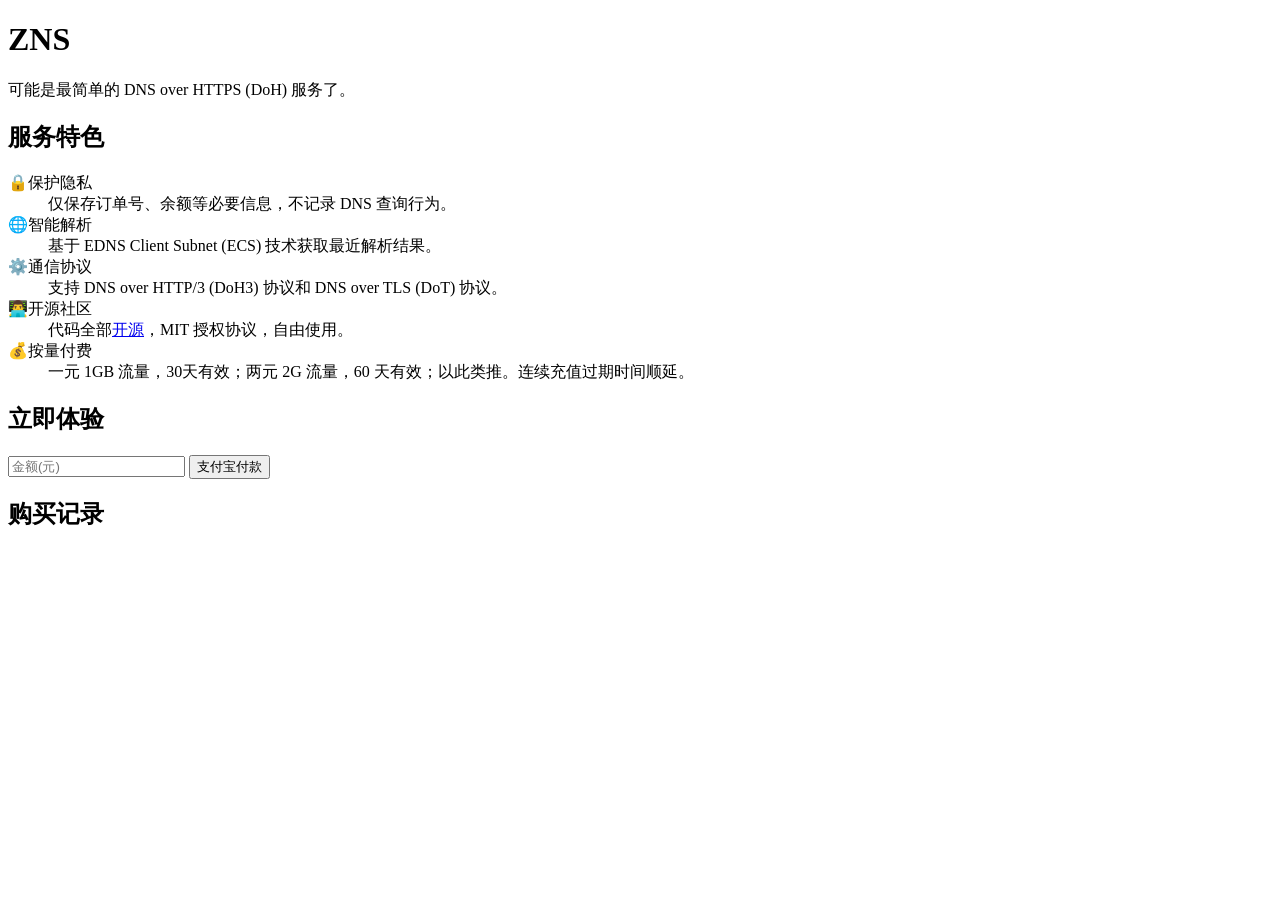
==== web/index.html @ 63d4cfe2 "优化订单样式" ====
<!doctype html>
<html lang="zh-CN">
  <head>
    <meta charset="utf-8">
    <meta name="viewport" content="user-scalable=no,
      initial-scale=1,
      maximum-scale=1,
      minimum-scale=1,
      width=device-width,
      height=device-height">
    <meta name="description" content="ZNS">
    <meta name="referrer" content="same-origin">
    <link rel="icon" href="/zns.svg">
    <link rel="stylesheet" href="/water.css">
    <link rel="stylesheet" href="/style.css">
  </head>
  <body>
    <h1>ZNS</h1>
    <p>可能是最简单的 DNS over HTTPS (DoH) 服务了。</p>
    <h2>服务特色</h2>
    <dl>
      <dt>🔒保护隐私</dt>
      <dd>仅保存订单号、余额等必要信息，不记录 DNS 查询行为。</dd>
      <dt>🌐智能解析</dt>
      <dd>基于 EDNS Client Subnet (ECS) 技术获取最近解析结果。</dd>
      <dt>⚙️通信协议</dt>
      <dd>支持 DNS over HTTP/3 (DoH3) 协议和 DNS over TLS (DoT) 协议。</dd>
      <dt>👨‍💻开源社区</dt>
      <dd>代码全部<a href="https://github.com/taoso/zns">开源</a>，MIT 授权协议，自由使用。</dd>
      <dt>💰按量付费</dt>
      <dd>一元 1GB 流量，30天有效；两元 2G 流量，60 天有效；以此类推。连续充值过期时间顺延。</dd>
    </dl>
    <h2>立即体验</h2>
    <input id="cents" type="number" placeholder="金额(元)" min="1">
    <button id="pay">支付宝付款</button>
    <div id="qr-msg"></div>
    <div id="qr"></div>
    <h2>购买记录</h2>
    <table><tbody id="tickets" style="display:none;width:100%;"></body></table>
  </body>
  <script src="/qrcode.js"></script>
  <script src="/app.js"></script>
</html>
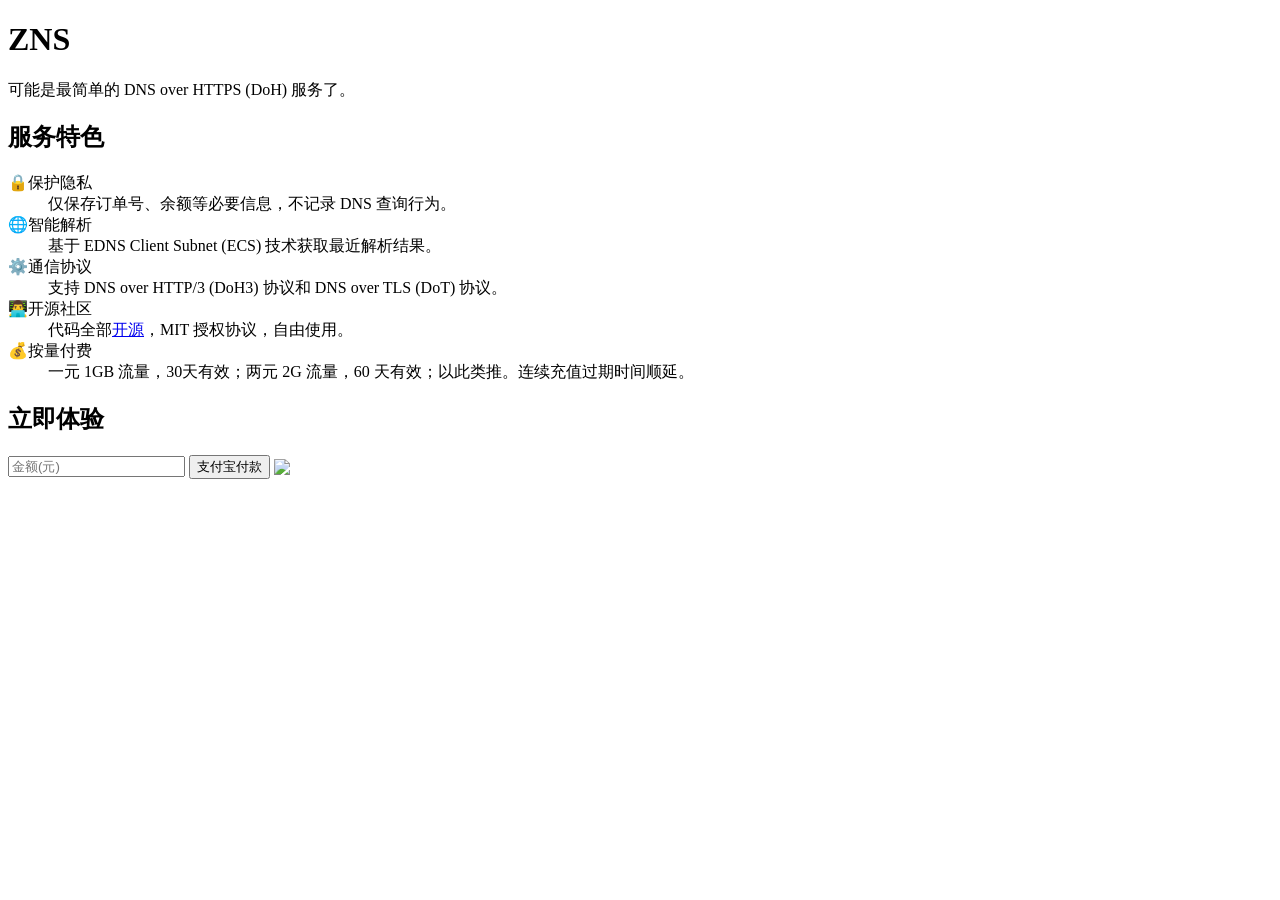
==== commit be9a0961: "添加支付宝图标" ====
--- a/web/index.html
+++ b/web/index.html
@@ -33,9 +33,14 @@
     <h2>立即体验</h2>
     <input id="cents" type="number" placeholder="金额(元)" min="1">
     <button id="pay">支付宝付款</button>
+    <img src="/alipay.png" style="
+      display: inline-block;
+      width: 2em;
+      vertical-align: middle;
+      ">
     <div id="qr-msg"></div>
     <div id="qr"></div>
-    <h2>购买记录</h2>
+    <h2 id="ticket-title" style="display:none;">购买记录</h2>
     <table><tbody id="tickets" style="display:none;width:100%;"></body></table>
   </body>
   <script src="/qrcode.js"></script>
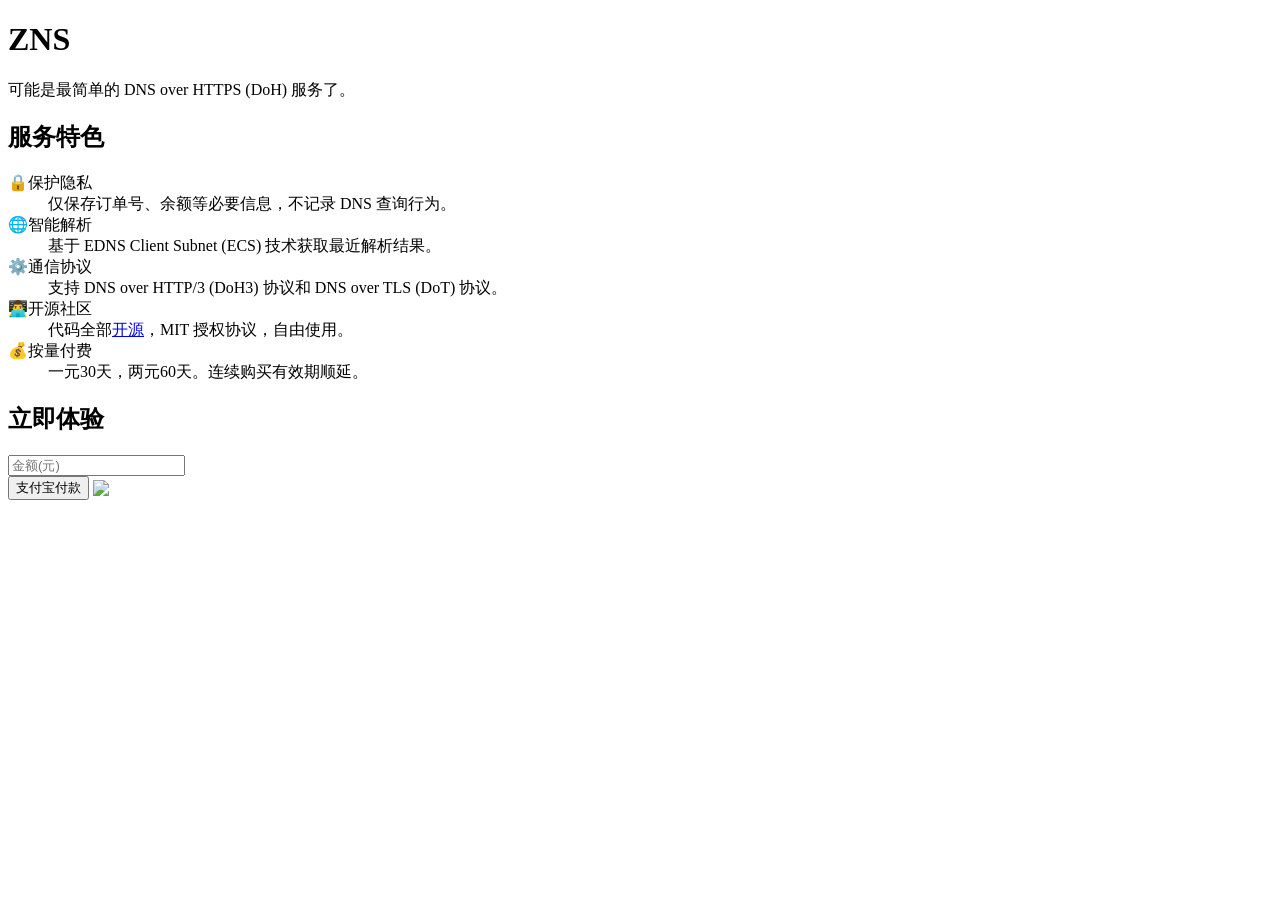
==== commit 86c84391: "页面支持购买高级会员" ====
--- a/web/index.html
+++ b/web/index.html
@@ -28,10 +28,17 @@
       <dt>👨‍💻开源社区</dt>
       <dd>代码全部<a href="https://github.com/taoso/zns">开源</a>，MIT 授权协议，自由使用。</dd>
       <dt>💰按量付费</dt>
-      <dd>一元 1GB 流量，30天有效；两元 2G 流量，60 天有效；以此类推。连续充值过期时间顺延。</dd>
+      <dd>一元30天，两元60天。连续购买有效期顺延。</dd>
     </dl>
     <h2>立即体验</h2>
     <input id="cents" type="number" placeholder="金额(元)" min="1">
+    <div id="vip" style="display:none;">
+    <input id="tier-0" data-tier="0" type="radio" checked name="tier"><label for="tier-0">普通会员</label>
+    <input id="tier-1" data-tier="1" type="radio" name="tier"><label for="tier-1">高级会员</label>
+    <p><strong>普通会员</strong>：仅限使用普通节点和基础功能。</p>
+    <p><strong>高级会员</strong>：三倍价格，一元10天。可以使用优化节点，支持 IPv4/IPv6 双栈，且支持广告过滤。</p>
+    </div>
+    <br>
     <button id="pay">支付宝付款</button>
     <img src="/alipay.png" style="
       display: inline-block;
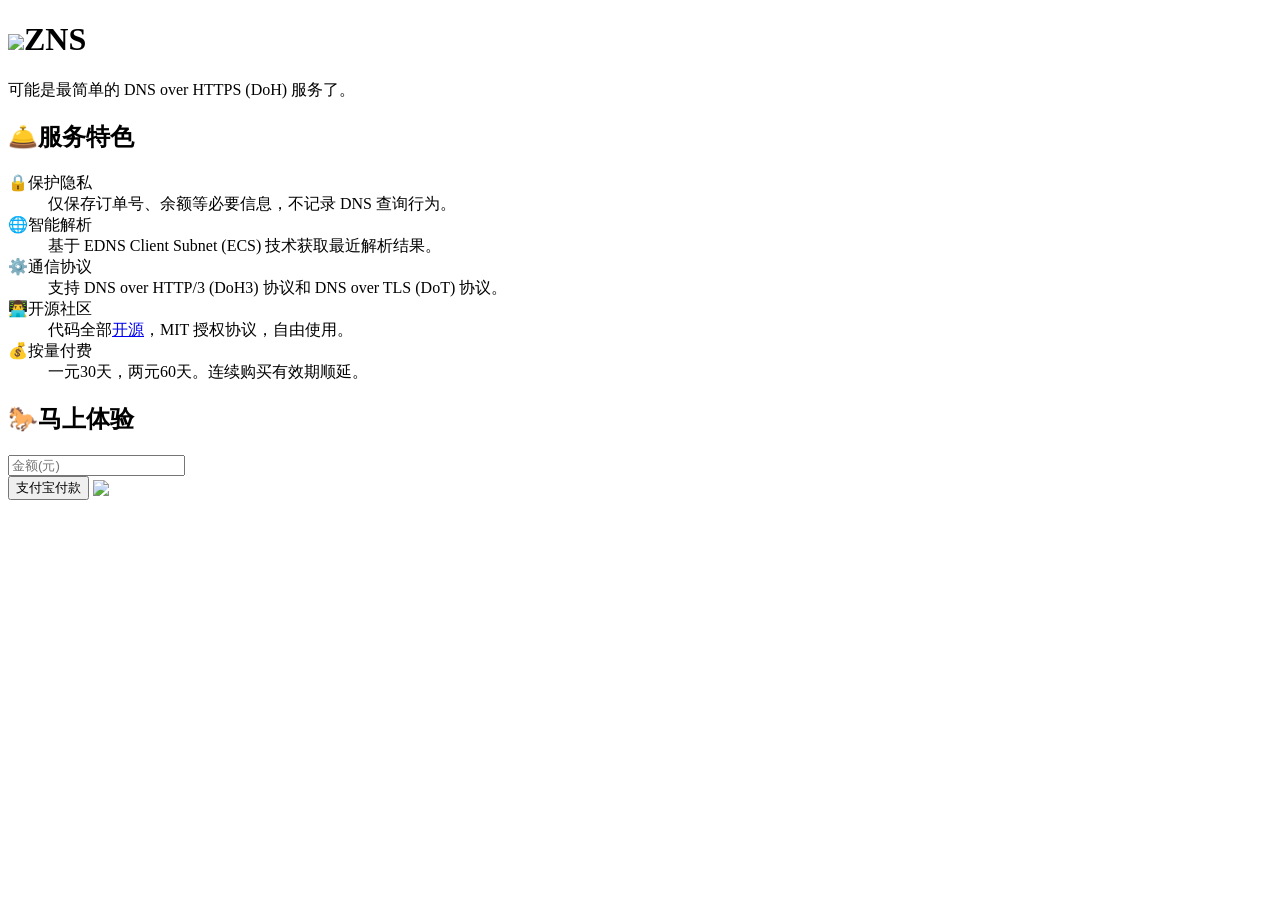
==== commit a02a74df: "加点美化图标" ====
--- a/web/index.html
+++ b/web/index.html
@@ -15,9 +15,9 @@
     <link rel="stylesheet" href="/style.css">
   </head>
   <body>
-    <h1>ZNS</h1>
+    <h1><img class="logo" src="/zns.svg">ZNS</h1>
     <p>可能是最简单的 DNS over HTTPS (DoH) 服务了。</p>
-    <h2>服务特色</h2>
+    <h2>🛎️服务特色</h2>
     <dl>
       <dt>🔒保护隐私</dt>
       <dd>仅保存订单号、余额等必要信息，不记录 DNS 查询行为。</dd>
@@ -30,13 +30,13 @@
       <dt>💰按量付费</dt>
       <dd>一元30天，两元60天。连续购买有效期顺延。</dd>
     </dl>
-    <h2>立即体验</h2>
+    <h2>🐎马上体验</h2>
     <input id="cents" type="number" placeholder="金额(元)" min="1">
     <div id="vip" style="display:none;">
-    <input id="tier-0" data-tier="0" type="radio" checked name="tier"><label for="tier-0">普通会员</label>
-    <input id="tier-1" data-tier="1" type="radio" name="tier"><label for="tier-1">高级会员</label>
-    <p><strong>普通会员</strong>：仅限使用普通节点和基础功能。</p>
-    <p><strong>高级会员</strong>：三倍价格，一元10天。可以使用优化节点，支持 IPv4/IPv6 双栈，且支持广告过滤。</p>
+    <input id="tier-0" data-tier="0" type="radio" checked name="tier"><label for="tier-0">基础版</label>
+    <input id="tier-1" data-tier="1" type="radio" name="tier"><label for="tier-1">高级版</label>
+    <p><strong>基础版</strong>：仅限使用基础节点和基础功能。</p>
+    <p><strong>高级版</strong>：三倍价格，一元10天。可以使用优化节点，支持 IPv4/IPv6 双栈，且支持广告过滤。</p>
     </div>
     <br>
     <button id="pay">支付宝付款</button>
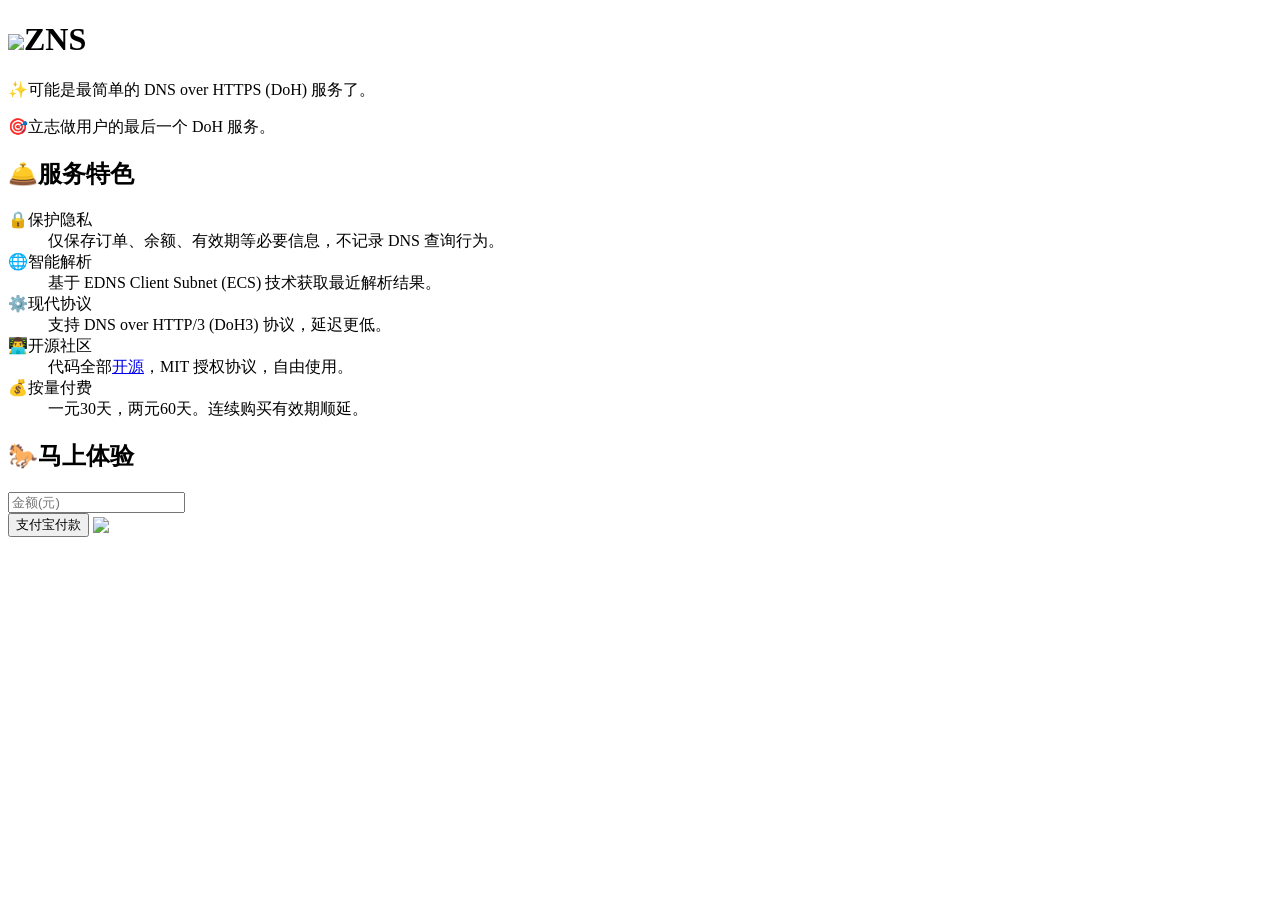
==== commit f9056abe: "添加服务愿景" ====
--- a/web/index.html
+++ b/web/index.html
@@ -16,15 +16,16 @@
   </head>
   <body>
     <h1><img class="logo" src="/zns.svg">ZNS</h1>
-    <p>可能是最简单的 DNS over HTTPS (DoH) 服务了。</p>
+    <p>✨可能是最简单的 DNS over HTTPS (DoH) 服务了。</p>
+    <p>🎯立志做用户的最后一个 DoH 服务。</p>
     <h2>🛎️服务特色</h2>
     <dl>
       <dt>🔒保护隐私</dt>
-      <dd>仅保存订单号、余额等必要信息，不记录 DNS 查询行为。</dd>
+      <dd>仅保存订单、余额、有效期等必要信息，不记录 DNS 查询行为。</dd>
       <dt>🌐智能解析</dt>
       <dd>基于 EDNS Client Subnet (ECS) 技术获取最近解析结果。</dd>
-      <dt>⚙️通信协议</dt>
-      <dd>支持 DNS over HTTP/3 (DoH3) 协议和 DNS over TLS (DoT) 协议。</dd>
+      <dt>⚙️现代协议</dt>
+      <dd>支持 DNS over HTTP/3 (DoH3) 协议，延迟更低。</dd>
       <dt>👨‍💻开源社区</dt>
       <dd>代码全部<a href="https://github.com/taoso/zns">开源</a>，MIT 授权协议，自由使用。</dd>
       <dt>💰按量付费</dt>
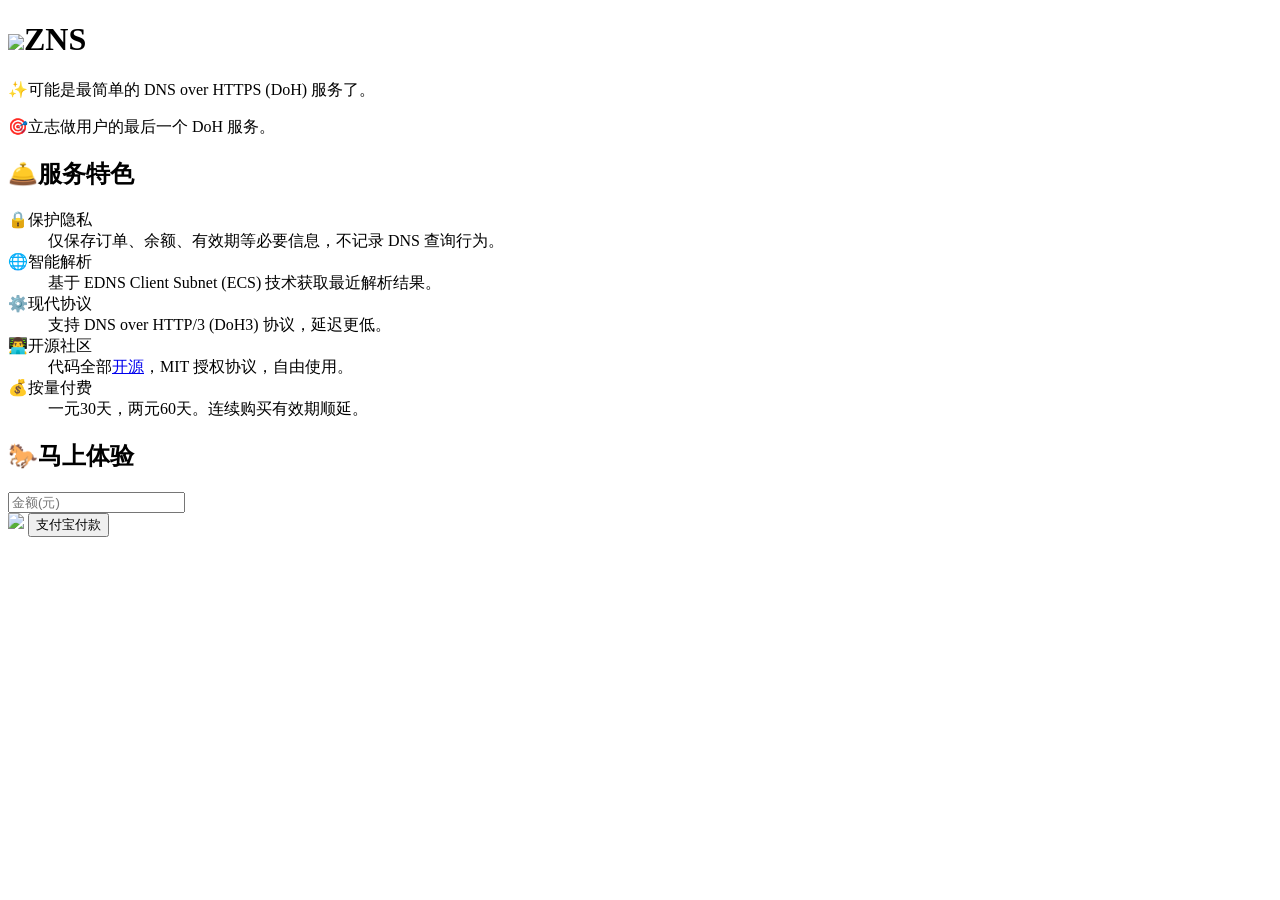
==== commit 9a2360f5: "美化支付按钮" ====
--- a/web/index.html
+++ b/web/index.html
@@ -39,16 +39,13 @@
     <p><strong>基础版</strong>：仅限使用基础节点和基础功能。</p>
     <p><strong>高级版</strong>：三倍价格，一元10天。可以使用优化节点，支持 IPv4/IPv6 双栈，且支持广告过滤。</p>
     </div>
-    <br>
+    <div class="pay-btn">
+    <img src="/alipay.png">
     <button id="pay">支付宝付款</button>
-    <img src="/alipay.png" style="
-      display: inline-block;
-      width: 2em;
-      vertical-align: middle;
-      ">
+    </div>
     <div id="qr-msg"></div>
     <div id="qr"></div>
-    <h2 id="ticket-title" style="display:none;">购买记录</h2>
+    <h2 id="ticket-title" style="display:none;">💳购买记录</h2>
     <table><tbody id="tickets" style="display:none;width:100%;"></body></table>
   </body>
   <script src="/qrcode.js"></script>
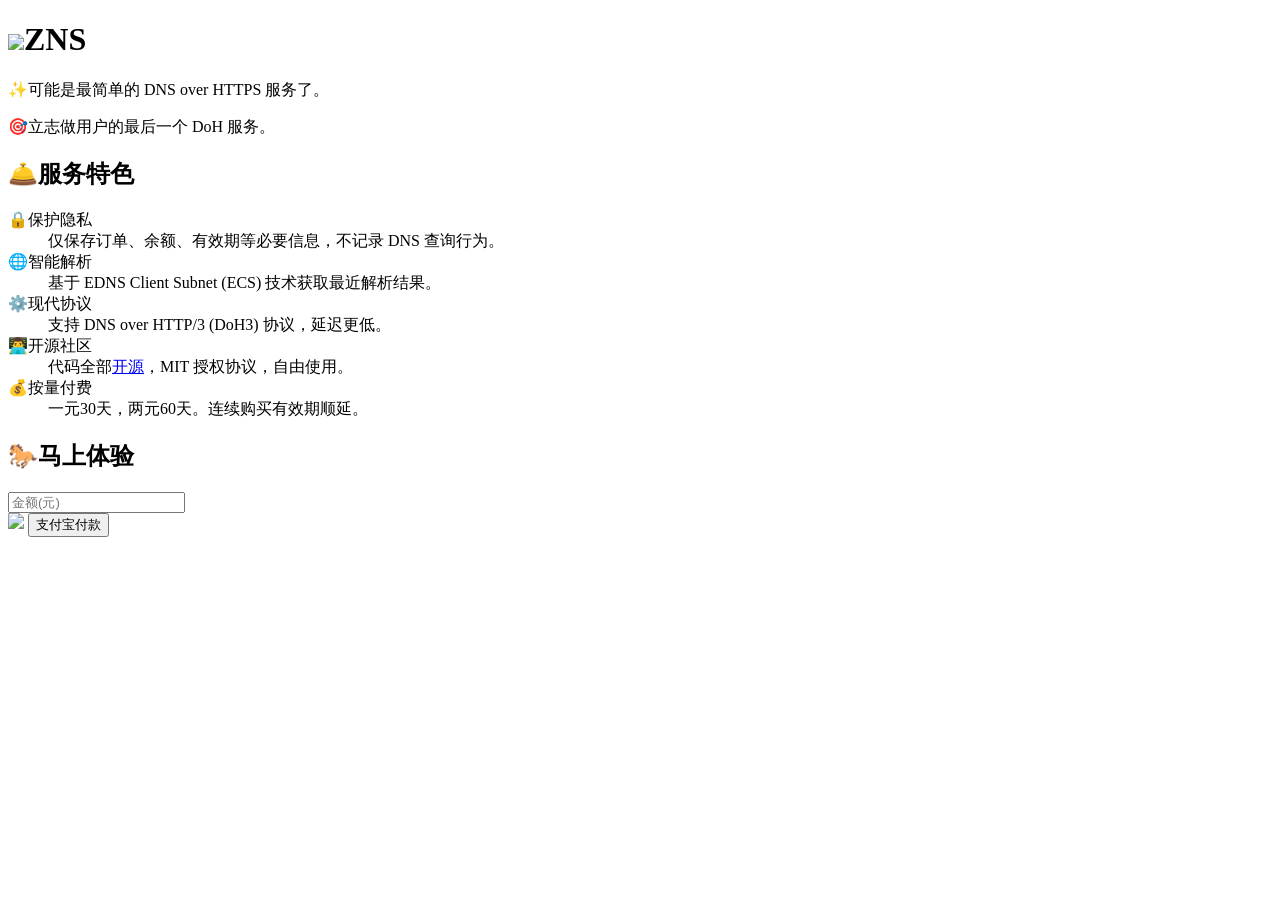
==== commit feabc163: "修复 Win 平台国旗展示问题" ====
--- a/web/index.html
+++ b/web/index.html
@@ -13,10 +13,19 @@
     <link rel="icon" href="/zns.svg">
     <link rel="stylesheet" href="/water.css">
     <link rel="stylesheet" href="/style.css">
+    <style>
+    @font-face {
+      font-family: "Twemoji Country Flags";
+      unicode-range: U+1F1E6-1F1FF, U+1F3F4, U+E0062-E0063, U+E0065, U+E0067,
+                     U+E006C, U+E006E, U+E0073-E0074, U+E0077, U+E007F;
+      src: url('/TwemojiCountryFlags.woff2') format('woff2');
+      font-display: swap;
+    }
+    </style>
   </head>
   <body>
     <h1><img class="logo" src="/zns.svg">ZNS</h1>
-    <p>✨可能是最简单的 DNS over HTTPS (DoH) 服务了。</p>
+    <p>✨可能是最简单的 DNS over HTTPS 服务了。</p>
     <p>🎯立志做用户的最后一个 DoH 服务。</p>
     <h2>🛎️服务特色</h2>
     <dl>
@@ -34,10 +43,10 @@
     <h2>🐎马上体验</h2>
     <input id="cents" type="number" placeholder="金额(元)" min="1">
     <div id="vip" style="display:none;">
-    <input id="tier-0" data-tier="0" type="radio" checked name="tier"><label for="tier-0">基础版</label>
-    <input id="tier-1" data-tier="1" type="radio" name="tier"><label for="tier-1">高级版</label>
-    <p><strong>基础版</strong>：仅限使用基础节点和基础功能。</p>
-    <p><strong>高级版</strong>：三倍价格，一元10天。可以使用优化节点，支持 IPv4/IPv6 双栈，且支持广告过滤。</p>
+    <input id="tier-0" data-tier="0" type="radio" checked name="tier"><label for="tier-0">🥉基础版</label>
+    <input id="tier-1" data-tier="1" type="radio" name="tier"><label for="tier-1">🥈高级版</label>
+    <p class="tier-note" id="tier-note-0">📌仅限使用基础节点和基础功能。</p>
+    <p class="tier-note" id="tier-note-1" style="display:none;">📌可以使用优化节点，支持 IPv4/IPv6 双栈、广告过滤。三倍价格，一元10天。</p>
     </div>
     <div class="pay-btn">
     <img src="/alipay.png">
